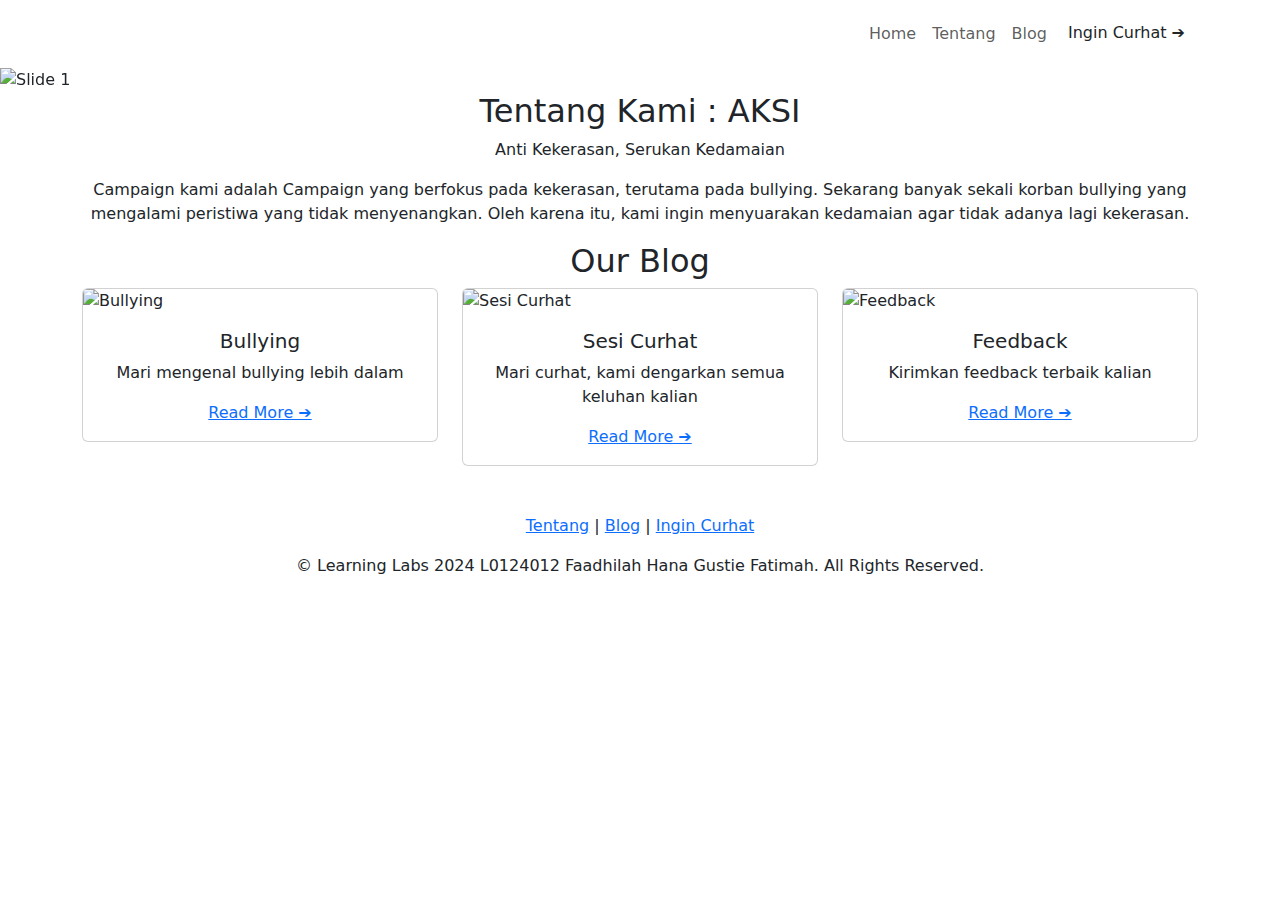
==== index.html @ 9458da6a "Add files via upload" ====
<!DOCTYPE html>
<html lang="en">
<head>
    <meta charset="UTF-8">
    <meta name="viewport" content="width=device-width, initial-scale=1.0">
    <title>Website AKSI</title>
    <link href="https://cdn.jsdelivr.net/npm/bootstrap@5.3.0/dist/css/bootstrap.min.css" rel="stylesheet">
    <link rel="stylesheet" href="css/style.css">
</head>
<body>

<!-- Header -->
<nav class="navbar navbar-expand-lg navbar-light">
    <div class="container">
        <a class="navbar-brand text-white" href="#"><h3>AKSI</h3></a>
        <button class="navbar-toggler" type="button" data-bs-toggle="collapse" data-bs-target="#navbarNav" aria-controls="navbarNav" aria-expanded="false" aria-label="Toggle navigation">
            <span class="navbar-toggler-icon"></span>
        </button>
        <div class="collapse navbar-collapse" id="navbarNav">
            <ul class="navbar-nav ms-auto">
                <li class="nav-item">
                    <a class="nav-link" href="index.html">Home</a>
                </li>
                <li class="nav-item">
                    <a class="nav-link" href="tentang.html">Tentang</a>
                </li>
                <li class="nav-item">
                    <a class="nav-link" href="blog.html">Blog</a>
                </li>
                <li class="nav-item">
                    <a class="btn btn-get-offer" href="curhat.html">Ingin Curhat ➔</a>
                </li>
            </ul>
        </div>
    </div>
</nav>

<!-- Carousel -->
<div id="carouselExample" class="carousel slide" data-bs-ride="carousel">
    <div class="carousel-inner">
        <div class="carousel-item active">
            <img src="pic/pic4.jpg" class="d-block w-100" alt="Slide 1">
        </div>
        <div class="carousel-item">
            <img src="pic/pic5.jpg" class="d-block w-100" alt="Slide 2">
        </div>
        <div class="carousel-item">
            <img src="pic/pic6.jpg" class="d-block w-100" alt="Slide 3">
        </div>
    </div>
    <button class="carousel-control-prev" type="button" data-bs-target="#carouselExample" data-bs-slide="prev">
        <span class="carousel-control-prev-icon" aria-hidden="true"></span>
        <span class="visually-hidden">Previous</span>
    </button>
    <button class="carousel-control-next" type="button" data-bs-target="#carouselExample" data-bs-slide="next">
        <span class="carousel-control-next-icon" aria-hidden="true"></span>
        <span class="visually-hidden">Next</span>
    </button>
</div>

<!-- Tentang -->
<div class="container about-section section" id="penting">

    <h2 class="text-center">Tentang Kami : AKSI</h2>
    <p class="text-center">Anti Kekerasan, Serukan Kedamaian</p>
    <p class="text-center">
        Campaign kami adalah Campaign yang berfokus pada kekerasan, terutama pada bullying. Sekarang banyak sekali korban bullying yang mengalami peristiwa yang tidak menyenangkan. Oleh karena itu, kami ingin menyuarakan kedamaian agar tidak adanya lagi kekerasan. 
    </p>
    
</div>

<!-- Layanan Section -->
<div class="container services-section section" id="blog">
    <h2 class="text-center">Our Blog</h2>
    <div class="row">
        <div class="col-md-4">
            <div class="card card-service">
                <img src="pic/pic13.jpg" class="card-img-top" alt="Bullying">
                <div class="card-body text-center">
                    <h5 class="card-title">Bullying</h5>
                    <p class="card-text">Mari mengenal bullying lebih dalam</p>
                    <a href="bullying.html">Read More ➔</a>
                </div>
            </div>
        </div>
        <div class="col-md-4">
            <div class="card card-service">
                <img src="pic/pic7.jpg" class="card-img-top" alt="Sesi Curhat">
                <div class="card-body text-center">
                    <h5 class="card-title">Sesi Curhat</h5>
                    <p class="card-text">Mari curhat, kami dengarkan semua keluhan kalian</p>
                    <a href="curhat.html">Read More ➔</a>
                </div>
            </div>
        </div>
        <div class="col-md-4">
            <div class="card card-service">
                <img src="pic/pic8.jpg" class="card-img-top" alt="Feedback">
                <div class="card-body text-center">
                    <h5 class="card-title">Feedback</h5>
                    <p class="card-text">Kirimkan feedback terbaik kalian</p>
                    <a href="feedback.html">Read More ➔</a>
                </div>
            </div>
        </div>
        
    </div>
</div>
<br><br>

<!-- Footer -->
<footer class="text-center">
    <div class="container">
        <a href="tentang.html">Tentang</a> | <a href="blog.html">Blog</a> | <a href="curhat.html">Ingin Curhat</a></p>
        <p>&copy; Learning Labs 2024 L0124012 Faadhilah Hana Gustie Fatimah. All Rights Reserved.</p>
    </div>
</footer>

<script src="https://cdn.jsdelivr.net/npm/bootstrap@5.3.0/dist/js/bootstrap.bundle.min.js"></script>
<script src="js/script.js"></script>
</body>
</html>
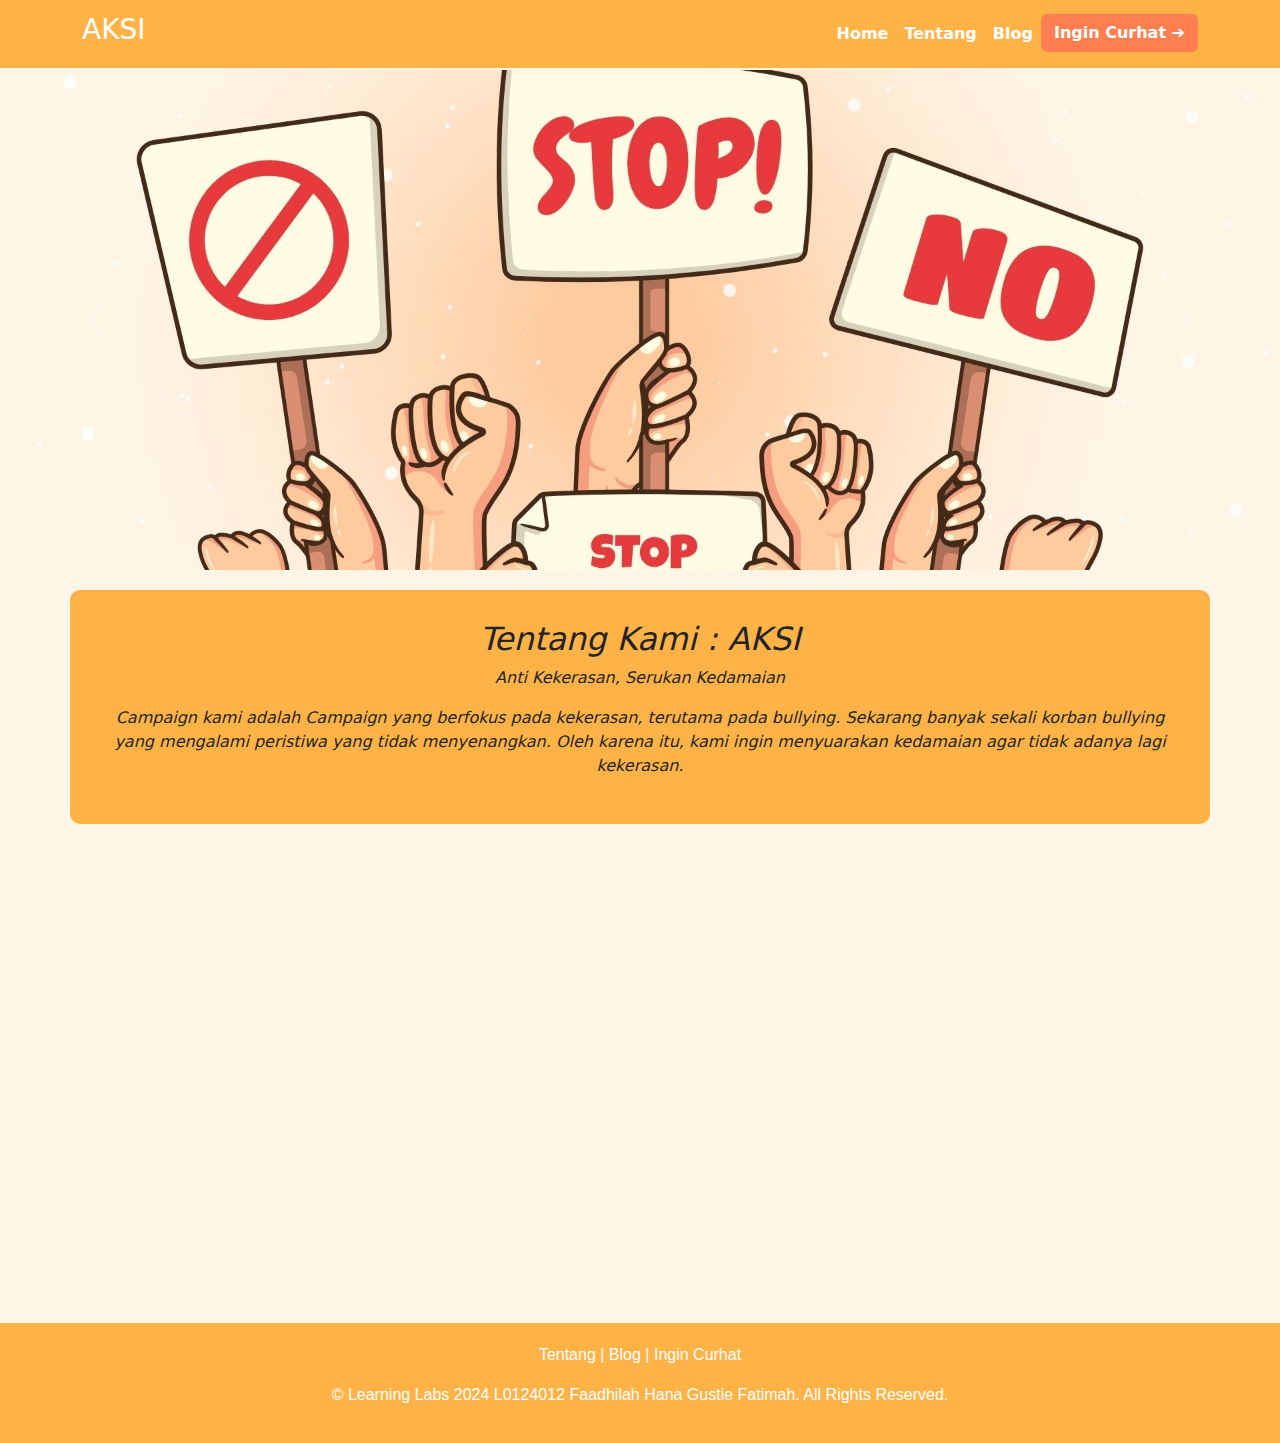
==== commit 1ac976f9: "index.html" ====
--- a/index.html
+++ b/index.html
@@ -9,7 +9,6 @@
 </head>
 <body>
 
-<!-- Header -->
 <nav class="navbar navbar-expand-lg navbar-light">
     <div class="container">
         <a class="navbar-brand text-white" href="#"><h3>AKSI</h3></a>
@@ -35,7 +34,6 @@
     </div>
 </nav>
 
-<!-- Carousel -->
 <div id="carouselExample" class="carousel slide" data-bs-ride="carousel">
     <div class="carousel-inner">
         <div class="carousel-item active">
@@ -58,7 +56,6 @@
     </button>
 </div>
 
-<!-- Tentang -->
 <div class="container about-section section" id="penting">
 
     <h2 class="text-center">Tentang Kami : AKSI</h2>
@@ -66,10 +63,8 @@
     <p class="text-center">
         Campaign kami adalah Campaign yang berfokus pada kekerasan, terutama pada bullying. Sekarang banyak sekali korban bullying yang mengalami peristiwa yang tidak menyenangkan. Oleh karena itu, kami ingin menyuarakan kedamaian agar tidak adanya lagi kekerasan. 
     </p>
-    
 </div>
 
-<!-- Layanan Section -->
 <div class="container services-section section" id="blog">
     <h2 class="text-center">Our Blog</h2>
     <div class="row">
@@ -108,7 +103,6 @@
 </div>
 <br><br>
 
-<!-- Footer -->
 <footer class="text-center">
     <div class="container">
         <a href="tentang.html">Tentang</a> | <a href="blog.html">Blog</a> | <a href="curhat.html">Ingin Curhat</a></p>
--- a/css/style.css
+++ b/css/style.css
@@ -0,0 +1,213 @@
+body {
+    background-color: #fff5e6;
+    padding-top: 70px;
+}
+
+.navbar {
+    background-color: #ffb347;
+    position: fixed;
+    top: 0;
+    left: 0;
+    right: 0;
+    z-index: 1000;
+    transition: background-color 0.3s ease-in; 
+}
+.navbar .nav-link {
+    color: white;
+    font-weight: bold;
+    transition: color 0.3s;
+}
+.navbar .nav-link:hover {
+    color: #fff0db;
+}
+.btn-get-offer {
+    background-color: #ff7f50;
+    color: white;
+    font-weight: bold;
+    transition: background-color 0.3s;
+}
+.btn-get-offer:hover {
+    background-color: #ff6347;
+}
+
+
+.carousel-item img {
+    max-height: 500px;
+    object-fit: cover;
+}
+
+
+.about-section {
+    background-color: #fff0db;
+    padding: 30px;
+    margin-top: 20px;
+    border-radius: 10px;
+}
+
+
+.services-section h2 {
+    font-weight: bold;
+    color: #333;
+    text-align: center;
+    margin-top: 50px;
+}
+.card-service img {
+    max-height: 200px;
+    object-fit: cover;
+}
+.card-service .card-body a {
+    color: #ff7f50;
+    font-weight: bold;
+    text-decoration: none;
+}
+.card-service .card-body a:hover {
+    color: #ff6347;
+}
+
+footer {
+    background-color: #ffb347;
+    color: white;
+    padding: 15px;
+    font-family: Arial, sans-serif;
+    padding: 20px 0;
+}
+footer a {
+    color: white;
+    text-decoration: none;
+    transition: color 0.3s;
+}
+footer a:hover {
+    color: #ff6347;
+}
+
+.footer-container {
+    display: flex;
+    justify-content: space-around;
+    padding: 15px 0;
+}
+  
+.footer-section {
+    width: 30%;
+}
+
+.footer-section h3 {
+    font-size: 25px;
+    margin-bottom: 10px;
+}
+  
+.footer-section p, .footer-section ul {
+    font-size: 14px;
+    line-height: 1.6;
+    margin: 1px 0;
+}
+  
+.footer-section ul {
+    list-style-type: none;
+    padding: 0;
+}
+  
+.footer-section ul li::before {
+    content: "› ";
+    color: #ff6347;
+}
+  
+.social-icons a {
+    display: inline-block;
+    width: 30px;
+    height: 30px;
+    margin-right: 5px;
+    background-color: #444;
+    color: #fff;
+    text-align: center;
+    line-height: 32px;
+    border-radius: 5px;
+    font-size: 16px;
+    text-decoration: none;
+}
+  
+.social-icons a:hover {
+    background-color: #ff6347;
+}
+  
+.footer-bottom {
+    text-align: center;
+    font-size: 12px;
+    padding-top: 10px;
+    border-top: 1px solid #000000;
+}
+  
+nav.navbar.scrolled {
+    background-color: #000000; 
+}
+
+.section-title {
+    font-size: 2rem;
+    font-weight: bold;
+    margin-bottom: 1rem;
+}
+.section-line {
+    display: inline-block;
+    width: 50px;
+    height: 4px;
+    background-color: rgb(255, 172, 7);
+    margin-bottom: 1rem;
+}
+.content {
+    line-height: 1.7;
+    color: #000000;
+}
+
+.image-container img {
+    width: 100%;
+    height: auto;
+    border-radius: 10px;
+}
+
+.container .ratio{
+    border-radius: 8px;
+    overflow: hidden;
+    box-shadow: 0 4px 8px rgba(0, 0, 0, 0.2);
+}
+
+.container a{
+    color: white;
+    text-decoration: none;
+    transition: color 0.3s;
+}
+
+.container p a{
+    color: black;
+    text-decoration: none;
+    transition: color 0.3s;
+}
+
+.container a:hover{
+    color: #ff6347;
+    text-decoration: none;
+    transition: color 0.3s;
+}
+
+#penting {
+    background-color: #ffb347;
+    padding: 30px;
+    margin-top: 20px;
+    border-radius: 10px;
+    font-style: italic;
+}
+
+.vertical-line {
+    border-left: 2px solid black; 
+    height: 330px; 
+    margin: 0 auto; 
+}
+
+.section {
+    opacity: 0;
+    transform: translateY(20px);
+    transition: opacity 0.6s ease, transform 0.6s ease;
+}
+
+.section.visible {
+    opacity: 1;
+    transform: translateY(0);
+}
